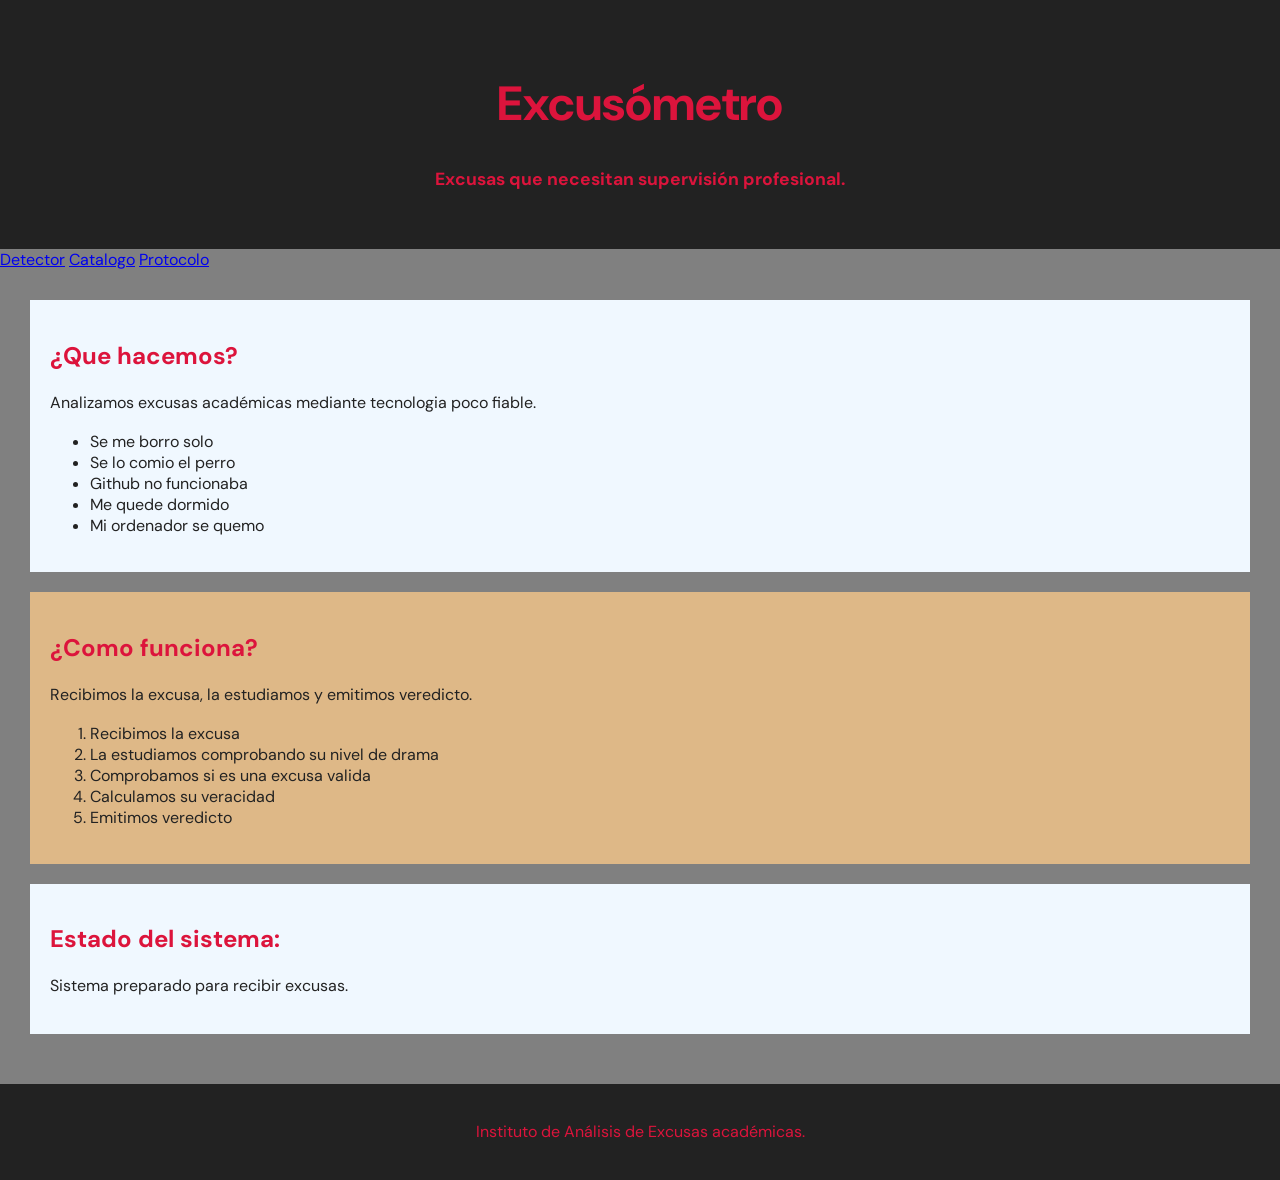
==== index.html @ 2fea62fc "05-10-2026" ====
<!DOCTYPE html>
<html lang="en">

<head>
    <meta charset="UTF-8">
    <meta name="viewport" content="width=device-width, initial-scale=1.0">
    <meta name="description" content="Sistema para detectar excusas de alumnos">
    <meta name="keywords" content="excusas, estudiantes, detector, excusómetro">
    <link rel="shortcut icon" href="img/car-solid-full.svg" type="image/x-icon">
    <link rel="stylesheet" href="style.css">
    <title>Excusómetro</title>
</head>

<body>

    <header>
        <h1>Excusómetro</h1>
        <p>Excusas que necesitan supervisión profesional.</p>

    </header>

    <nav>
        <a href="#">Detector</a>
        <a href="#">Catalogo</a>
        <a href="#">Protocolo</a>
    </nav>

    <main>
        <section>
            <h2>¿Que hacemos?</h2>
            <p>Analizamos excusas académicas mediante tecnologia poco fiable.</p>
            <ul>
                <li>Se me borro solo</li>
                <li>Se lo comio el perro</li>
                <li>Github no funcionaba</li>
                <li>Me quede dormido</li>
                <li>Mi ordenador se quemo</li>
            </ul>
        </section>
        <section class="como">
            <h2>¿Como funciona?</h2>
            <p>Recibimos la excusa, la estudiamos y emitimos veredicto.</p>
            <ol>
                <li>Recibimos la excusa</li>
                <li>La estudiamos comprobando su nivel de drama</li>
                <li>Comprobamos si es una excusa valida</li>
                <li>Calculamos su veracidad</li>
                <li>Emitimos veredicto</li>
            </ol>
        </section>
        <section>
            <h2>Estado del sistema:</h2>
            <p>Sistema preparado para recibir excusas.</p>
        </section>
    </main>

    <footer>
        <p>Instituto de Análisis de Excusas académicas.</p>
    </footer>

</body>

</html>
---- style.css ----
@import url('https://fonts.googleapis.com/css2?family=DM+Sans:ital,opsz,wght@0,9..40,100..1000;1,9..40,100..1000&display=swap');

body {
    background-color: grey;
    margin: 0;
    font-family: dm sans, sans-serif;
    color: #222;
}

main {
    padding: 30px;
    margin: auto;
}

header {
    padding: 40px;
    text-align: center;
    background-color: #222;
}


header p {
    color: crimson;
    font-size: 1.1rem;
    font-weight: bold;
}

h1 {
    color: crimson;
    font-size: 3em;

}

p {
    line-height: 1.5rem;

}

h2 {
    color: crimson;
    font-size: 1.5rem;

}

section {
    background-color: aliceblue;
    padding: 20px;
    margin-bottom: 20px;
}

.como {
    background-color: burlywood;
}

#comofunciona {
    background-color: azure;
}

footer {
    padding: 20px;
    text-align: center;
    background-color: #222;
    color: crimson;
}
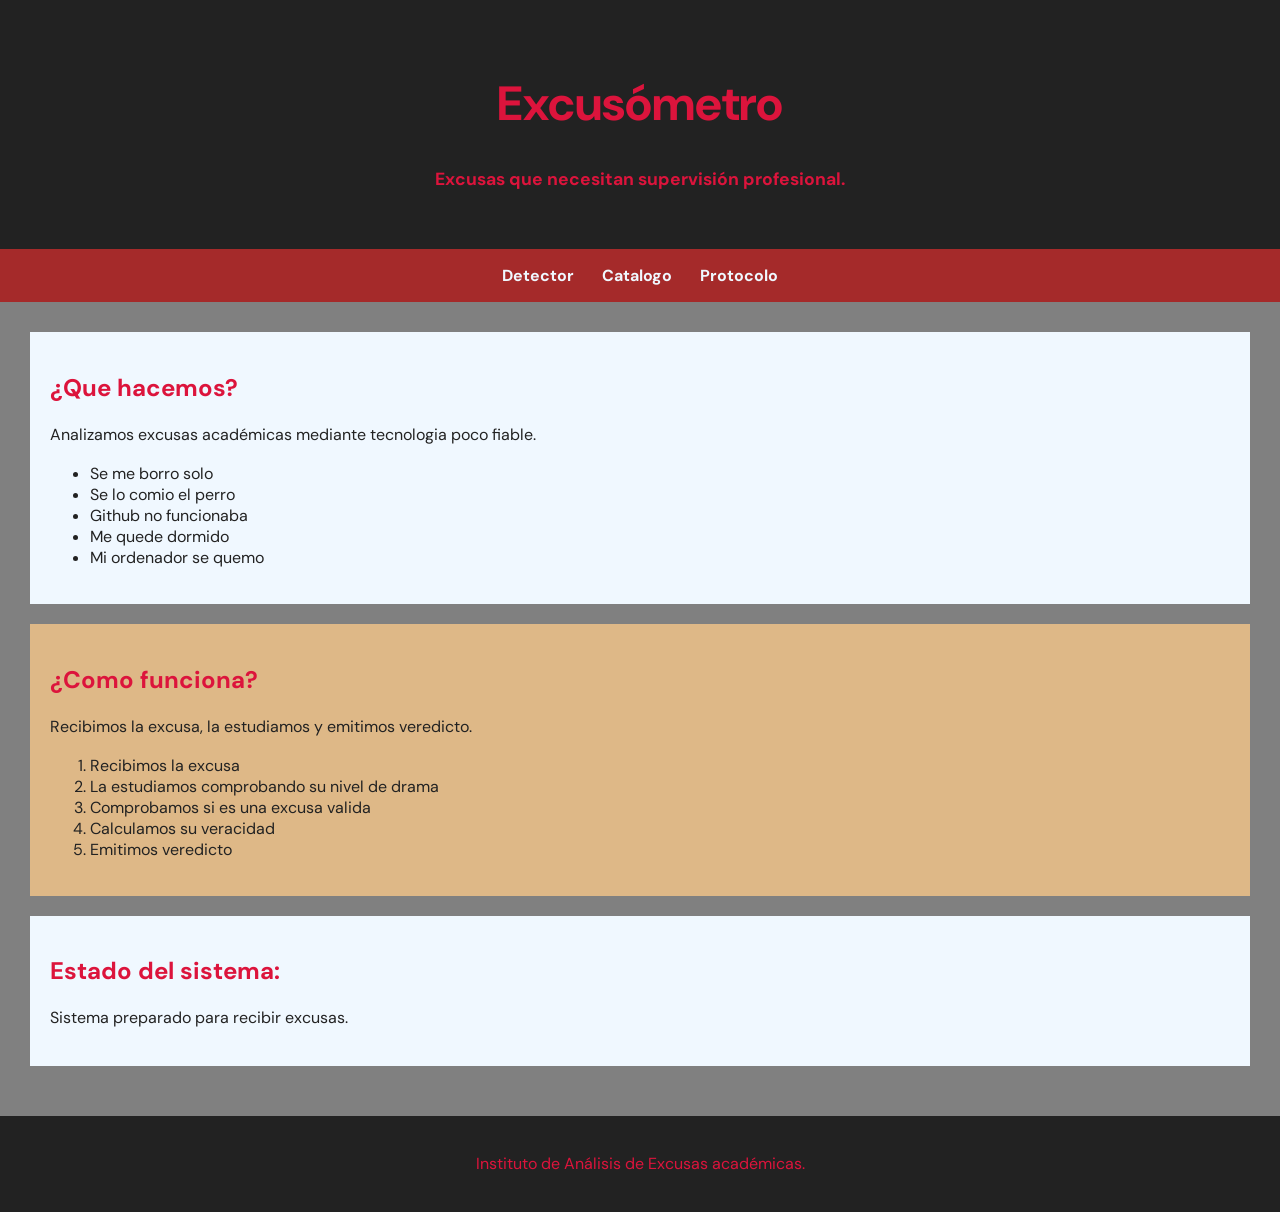
==== commit 18244b0b: "Nav + ancor" ====
--- a/index.html
+++ b/index.html
@@ -20,13 +20,13 @@
     </header>
 
     <nav>
-        <a href="#">Detector</a>
-        <a href="#">Catalogo</a>
-        <a href="#">Protocolo</a>
+        <a href="#que-hacemos">Detector</a>
+        <a href="#comou">Catalogo</a>
+        <a href="#protocolo">Protocolo</a>
     </nav>
 
     <main>
-        <section>
+        <section id="que-hacemos">
             <h2>¿Que hacemos?</h2>
             <p>Analizamos excusas académicas mediante tecnologia poco fiable.</p>
             <ul>
@@ -37,7 +37,7 @@
                 <li>Mi ordenador se quemo</li>
             </ul>
         </section>
-        <section class="como">
+        <section id="comou" class="como">
             <h2>¿Como funciona?</h2>
             <p>Recibimos la excusa, la estudiamos y emitimos veredicto.</p>
             <ol>
@@ -48,7 +48,7 @@
                 <li>Emitimos veredicto</li>
             </ol>
         </section>
-        <section>
+        <section id="protocolo">
             <h2>Estado del sistema:</h2>
             <p>Sistema preparado para recibir excusas.</p>
         </section>
--- a/style.css
+++ b/style.css
@@ -31,6 +31,24 @@
 
 }
 
+nav{
+    background-color: brown;
+    text-align: center;
+    padding: 16px;
+
+}
+
+nav a{
+    color: aliceblue;
+    font-weight: bold;
+    text-decoration: none;
+    margin: 0 12px;;
+}
+
+nav a:hover{
+    color:black;
+}
+
 p {
     line-height: 1.5rem;
 
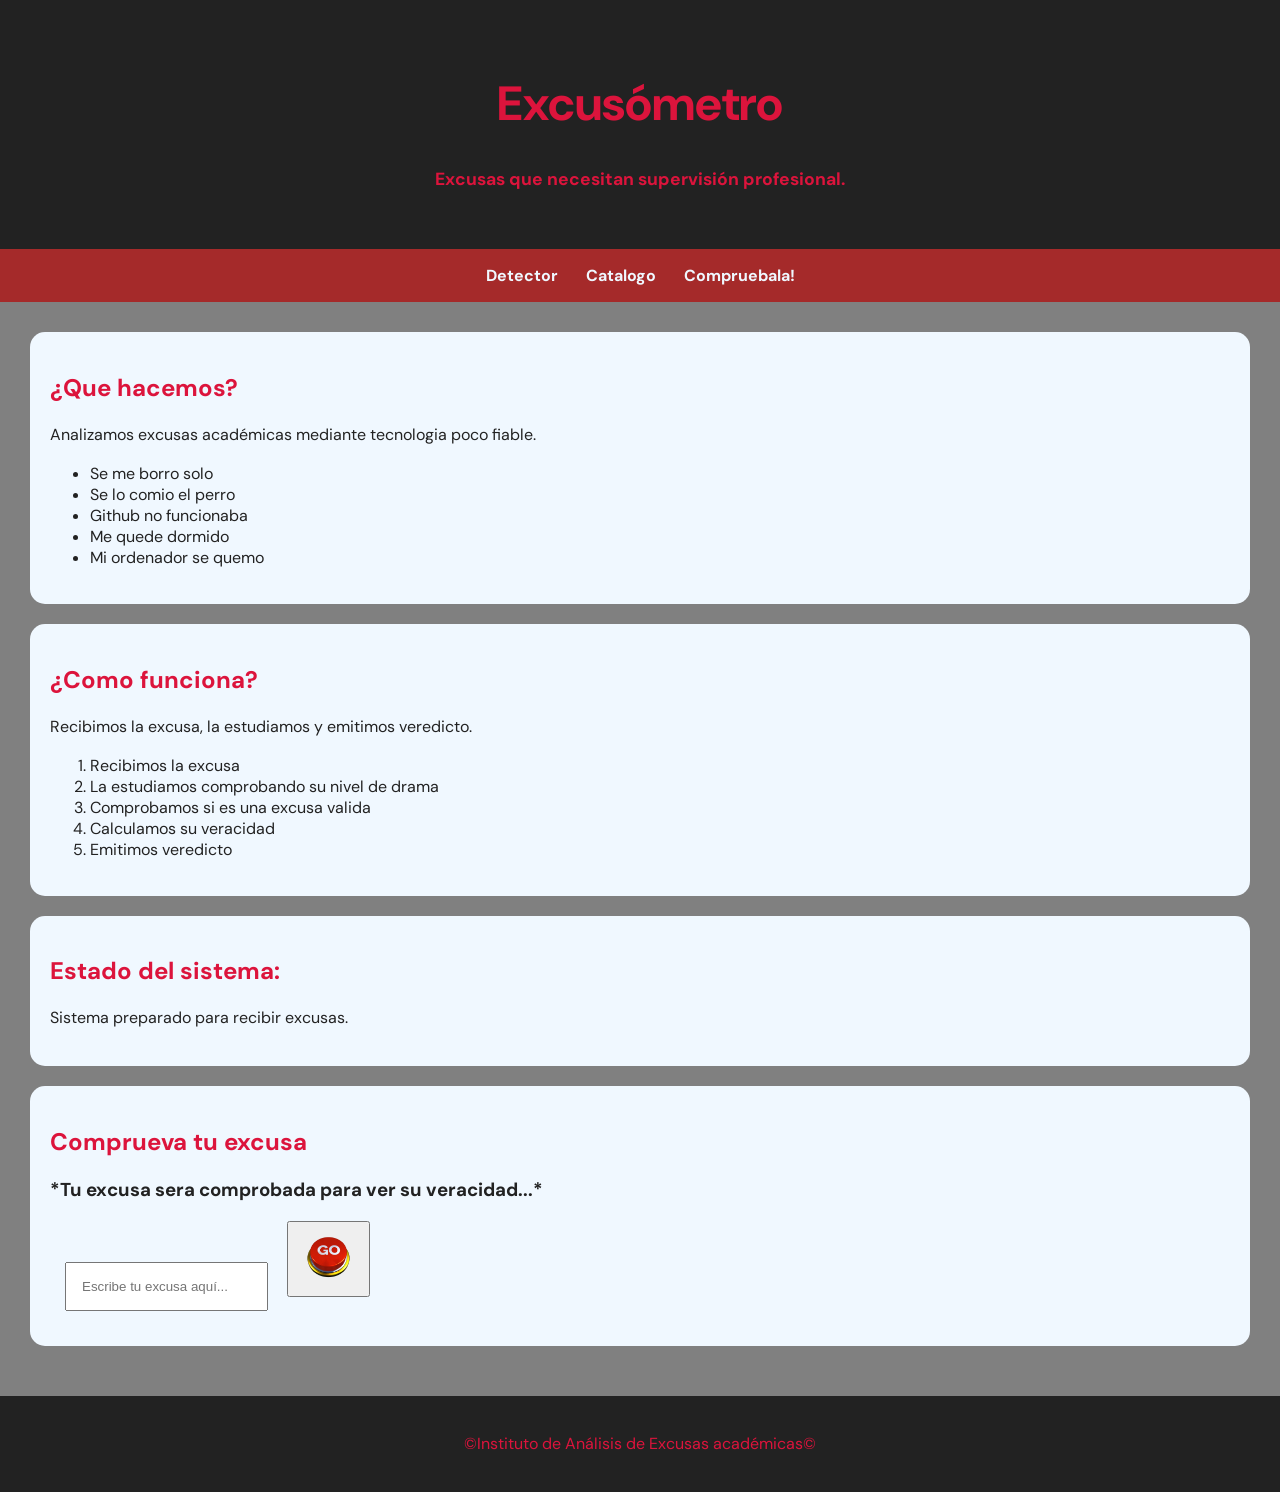
==== commit a8a684c8: "Detector de Excusas (funcional)" ====
--- a/index.html
+++ b/index.html
@@ -22,7 +22,7 @@
     <nav>
         <a href="#que-hacemos">Detector</a>
         <a href="#comou">Catalogo</a>
-        <a href="#protocolo">Protocolo</a>
+        <a href="#protocolo">Compruebala!</a>
     </nav>
 
     <main>
@@ -37,7 +37,7 @@
                 <li>Mi ordenador se quemo</li>
             </ul>
         </section>
-        <section id="comou" class="como">
+        <section id="comou">
             <h2>¿Como funciona?</h2>
             <p>Recibimos la excusa, la estudiamos y emitimos veredicto.</p>
             <ol>
@@ -52,10 +52,21 @@
             <h2>Estado del sistema:</h2>
             <p>Sistema preparado para recibir excusas.</p>
         </section>
+        <section id="boton">
+            <h2>Comprueva tu excusa</h2>
+            <h3>*Tu excusa sera comprobada para ver su veracidad...*</h3>
+            <input type="text" placeholder="Escribe tu excusa aquí...">
+           <a href="guess.html">
+        <button> <img src="./img/Boton rojo.png" alt="Boton detectaexcusas"></button>
+           </a>
+            
+           
+
+        </section>
     </main>
 
     <footer>
-        <p>Instituto de Análisis de Excusas académicas.</p>
+        <p>©Instituto de Análisis de Excusas académicas©</p>
     </footer>
 
 </body>
--- a/style.css
+++ b/style.css
@@ -64,12 +64,29 @@
     background-color: aliceblue;
     padding: 20px;
     margin-bottom: 20px;
+    border-radius: 15px;
 }
 
-.como {
-    background-color: burlywood;
+section img{
+    height: 5em;
+    width: 5em;
 }
 
+section input{
+    margin: 15px;
+    padding: 15px;
+}
+
+div img{
+    align-items: center;
+    height: 300px;
+    width: 300px;
+}
+
+.boton{
+    display: flex;
+    flex-direction: column;
+}
 #comofunciona {
     background-color: azure;
 }
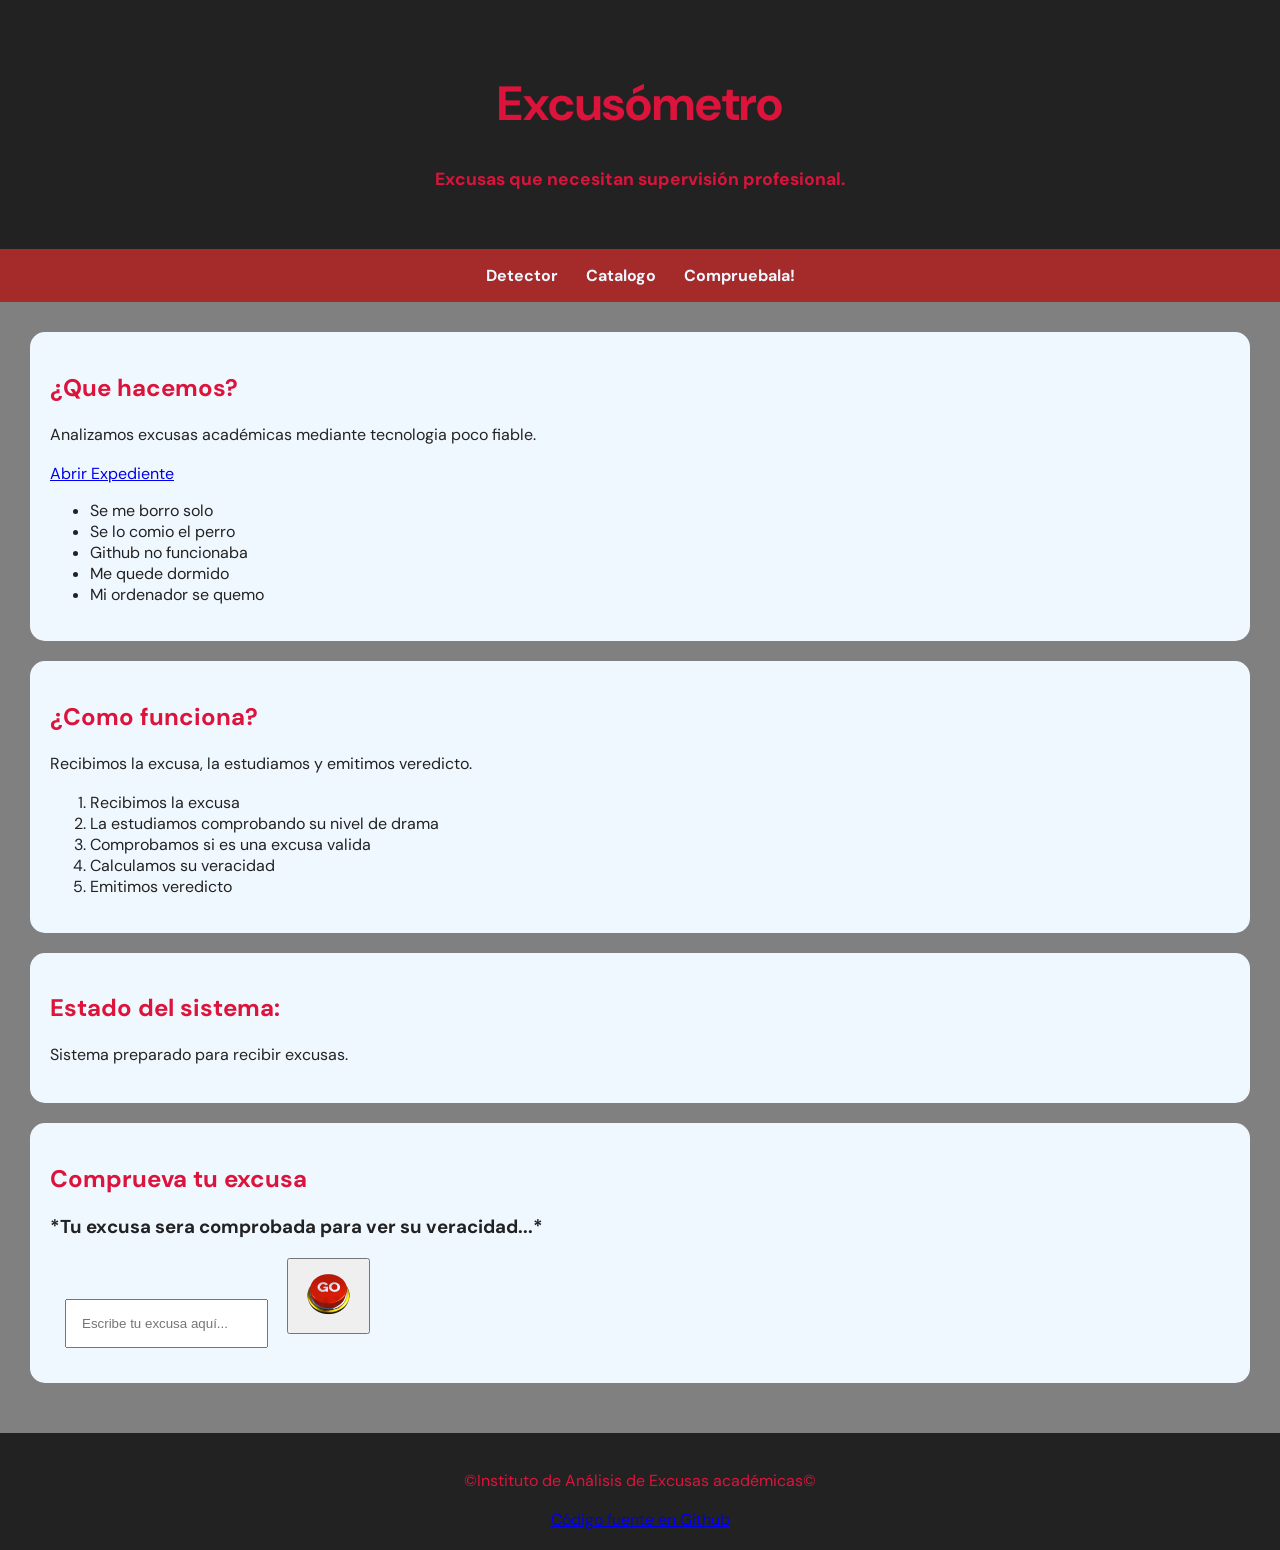
==== commit 500a398c: "A Completar" ====
--- a/index.html
+++ b/index.html
@@ -29,6 +29,7 @@
         <section id="que-hacemos">
             <h2>¿Que hacemos?</h2>
             <p>Analizamos excusas académicas mediante tecnologia poco fiable.</p>
+            <a href="paginas/expediente.html">Abrir Expediente</a>
             <ul>
                 <li>Se me borro solo</li>
                 <li>Se lo comio el perro</li>
@@ -56,17 +57,18 @@
             <h2>Comprueva tu excusa</h2>
             <h3>*Tu excusa sera comprobada para ver su veracidad...*</h3>
             <input type="text" placeholder="Escribe tu excusa aquí...">
-           <a href="guess.html">
-        <button> <img src="./img/Boton rojo.png" alt="Boton detectaexcusas"></button>
-           </a>
-            
-           
+            <a href="guess.html">
+                <button> <img src="./img/Boton rojo.png" alt="Boton detectaexcusas"></button>
+            </a>
+
+
 
         </section>
     </main>
 
     <footer>
         <p>©Instituto de Análisis de Excusas académicas©</p>
+        <a href="https://github.com/Paum08/MartinezPau_Excusometro/tree/desarollo" target="_blank">Código fuente en Github</a>
     </footer>
 
 </body>
--- a/style.css
+++ b/style.css
@@ -31,22 +31,23 @@
 
 }
 
-nav{
+nav {
     background-color: brown;
     text-align: center;
     padding: 16px;
 
 }
 
-nav a{
+nav a {
     color: aliceblue;
     font-weight: bold;
     text-decoration: none;
-    margin: 0 12px;;
+    margin: 0 12px;
+    ;
 }
 
-nav a:hover{
-    color:black;
+nav a:hover {
+    color: black;
 }
 
 p {
@@ -67,26 +68,27 @@
     border-radius: 15px;
 }
 
-section img{
+section img {
     height: 5em;
     width: 5em;
 }
 
-section input{
+section input {
     margin: 15px;
     padding: 15px;
 }
 
-div img{
+div img {
     align-items: center;
     height: 300px;
     width: 300px;
 }
 
-.boton{
+.boton {
     display: flex;
     flex-direction: column;
 }
+
 #comofunciona {
     background-color: azure;
 }
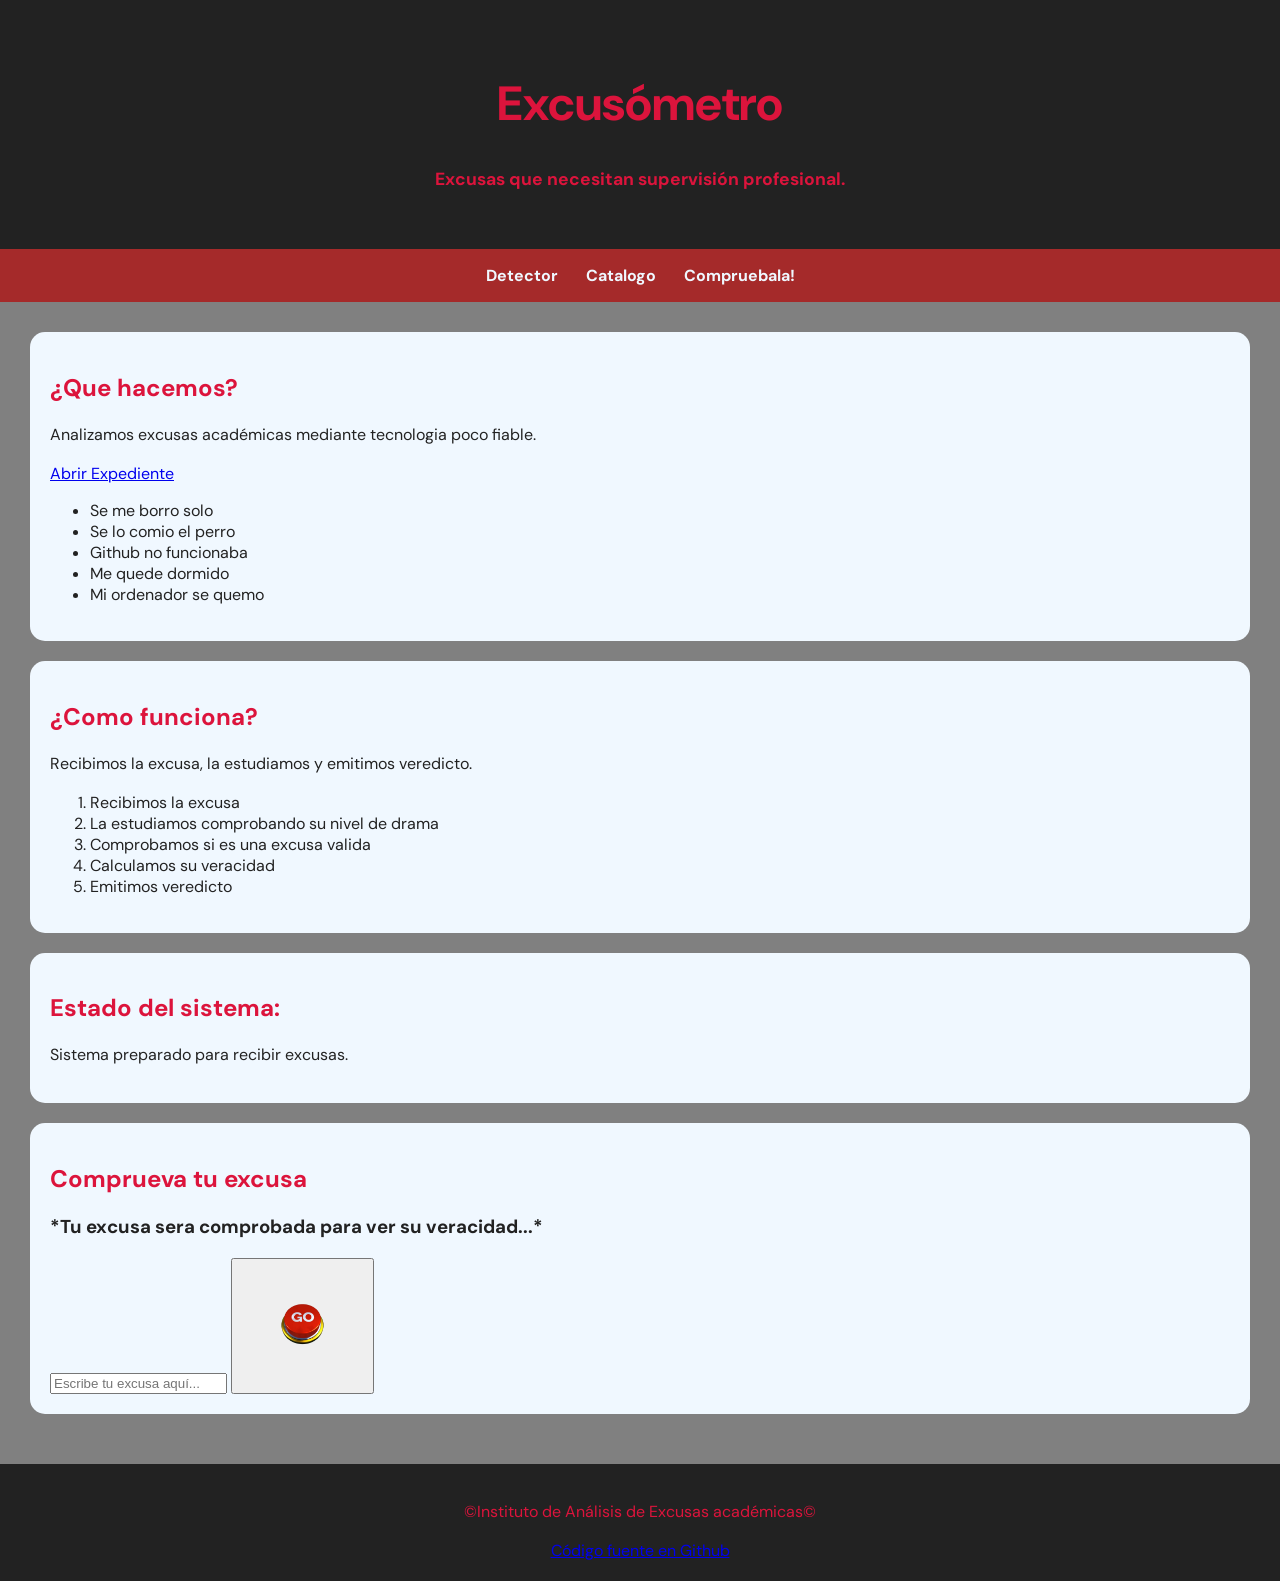
==== commit f509bcdb: "Intent de Iframe (Gone Bad)" ====
--- a/index.html
+++ b/index.html
@@ -58,7 +58,7 @@
             <h3>*Tu excusa sera comprobada para ver su veracidad...*</h3>
             <input type="text" placeholder="Escribe tu excusa aquí...">
             <a href="guess.html">
-                <button> <img src="./img/Boton rojo.png" alt="Boton detectaexcusas"></button>
+                <button> <img id="boton1" src="./img/Boton rojo.png" alt="Boton detectaexcusas"></button>
             </a>
 
 
--- a/style.css
+++ b/style.css
@@ -73,7 +73,7 @@
     width: 5em;
 }
 
-section input {
+#boton1 {
     margin: 15px;
     padding: 15px;
 }
@@ -98,4 +98,32 @@
     text-align: center;
     background-color: #222;
     color: crimson;
-}+}
+
+.evidencia{
+    background-color: burlywood;
+    padding: 1em;
+    margin: 1.5em 0;
+    border-width: 0.15em;
+    border-style: solid;
+    border-color: black;
+}
+
+.evidencias img{
+    width: 40%;
+    height: 50%;
+    display: block;
+}
+
+.evidencia figcaption{
+    margin-top: 0.75em;
+    font-size: 0.9em;
+    font-weight: 700;
+}
+
+.expediente header{
+    background-image: url(img/fondo.jpg);
+    background-size: cover;
+    background-position: center;
+}
+
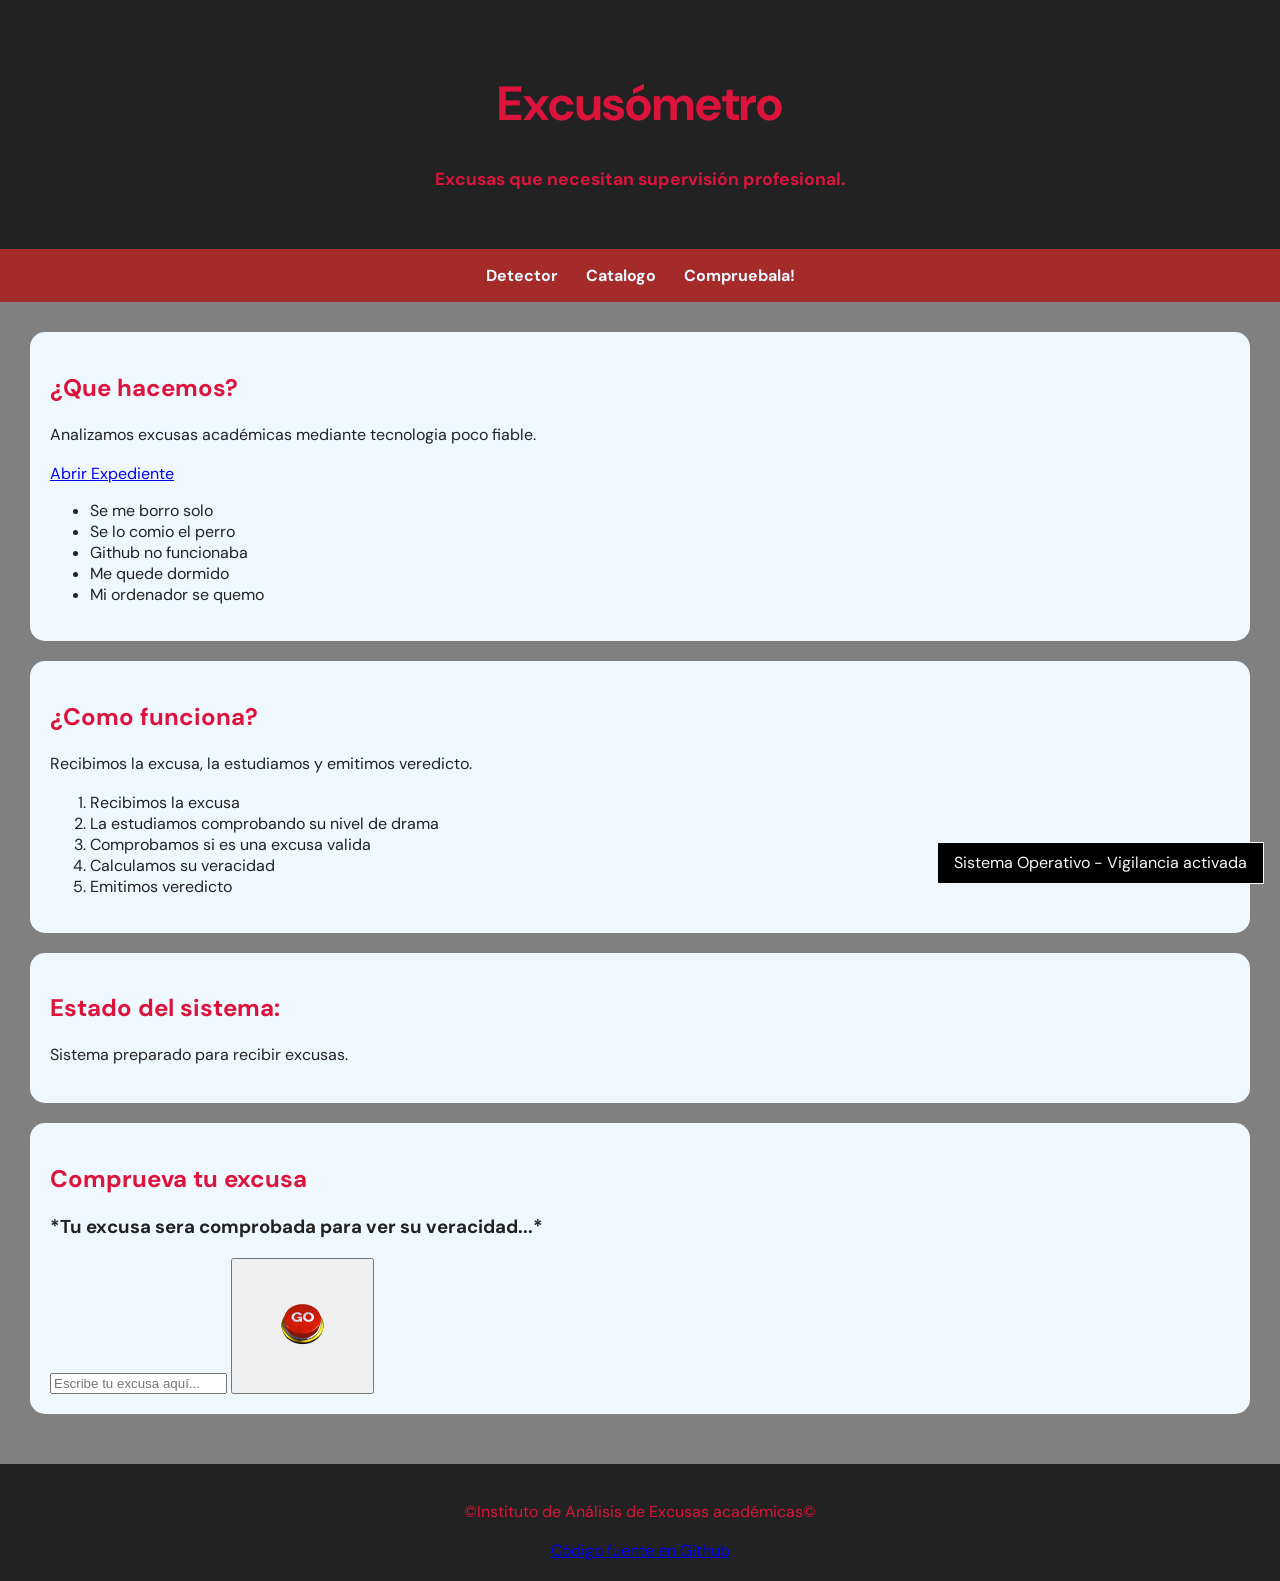
==== commit 2f8eef9c: "Position (a classe)" ====
--- a/index.html
+++ b/index.html
@@ -68,9 +68,12 @@
 
     <footer>
         <p>©Instituto de Análisis de Excusas académicas©</p>
-        <a href="https://github.com/Paum08/MartinezPau_Excusometro/tree/desarollo" target="_blank">Código fuente en Github</a>
+        <a href="https://github.com/Paum08/MartinezPau_Excusometro/tree/desarollo" target="_blank">Código fuente en
+            Github</a>
     </footer>
-
+    <div class="aviso-sistema">
+        Sistema Operativo - Vigilancia activada
+    </div>
 </body>
 
 </html>
--- a/style.css
+++ b/style.css
@@ -100,7 +100,7 @@
     color: crimson;
 }
 
-.evidencia{
+.evidencia {
     background-color: burlywood;
     padding: 1em;
     margin: 1.5em 0;
@@ -109,21 +109,109 @@
     border-color: black;
 }
 
-.evidencias img{
+.evidencias img {
     width: 40%;
     height: 50%;
     display: block;
 }
 
-.evidencia figcaption{
+.evidencia figcaption {
     margin-top: 0.75em;
     font-size: 0.9em;
     font-weight: 700;
 }
 
-.expediente header{
+.expediente header {
     background-image: url(img/fondo.jpg);
     background-size: cover;
     background-position: center;
 }
 
+.panel-estado {
+    margin-top: 1.5em;
+    display: flex;
+
+}
+
+.dato-estado {
+    background-color: aqua;
+    color: black;
+    padding: 1em;
+    margin-bottom: 0.75em;
+    border: 0.15em solid gold;
+    width: 100%;
+    box-sizing: border-box;
+    /* pregunta examen boxsizing */
+}
+
+.etiqueta {
+    font-weight: 700;
+    display: block;
+    font-size: 0.85em;
+    margin-bottom: .3em;
+
+}
+
+.valor {
+    color: crimson;
+    display: inline-block;
+    background-color: blue;
+    padding: .3em, 6em;
+    border: 0.1em solid:black;
+
+}
+
+.nivel-credibilidad {
+    display: inline-block;
+    background-color: blueviolet;
+    color: aqua;
+    padding: .3em .6em;
+    margin-left: .3em;
+}
+
+.grid-evidencias {
+    display: grid;
+    /* grid-template-columns:  1fr 1fr; */
+    grid-template-columns: repeat(2, 1fr);
+    gap: 1em;
+}
+
+.cabecera-expediente {
+    position: relative;
+
+}
+
+.sello-clasificado {
+    position: absolute;
+    top: 1em;
+    right: 1em;
+    background-color: crimson;
+    color: whitesmoke;
+    padding: 0.4em 0.7em;
+    border: 0.15em solid ghostwhite;
+    font-weight: 700;
+
+}
+
+.aviso-sistema {
+    position: fixed;
+    right: 1em;
+    bottom: 1em;
+    background-color: black;
+    color: ghostwhite;
+    padding: .6em 1em;
+    border: .1em solid ghostwhite;
+}
+
+.foto-caso {
+    width: 12em;
+    float: left;
+    margin-right: 1em;
+    margin-bottom: .5em;
+    border: .15em solid black;
+}
+
+.error {
+    overflow: hidden;
+
+}
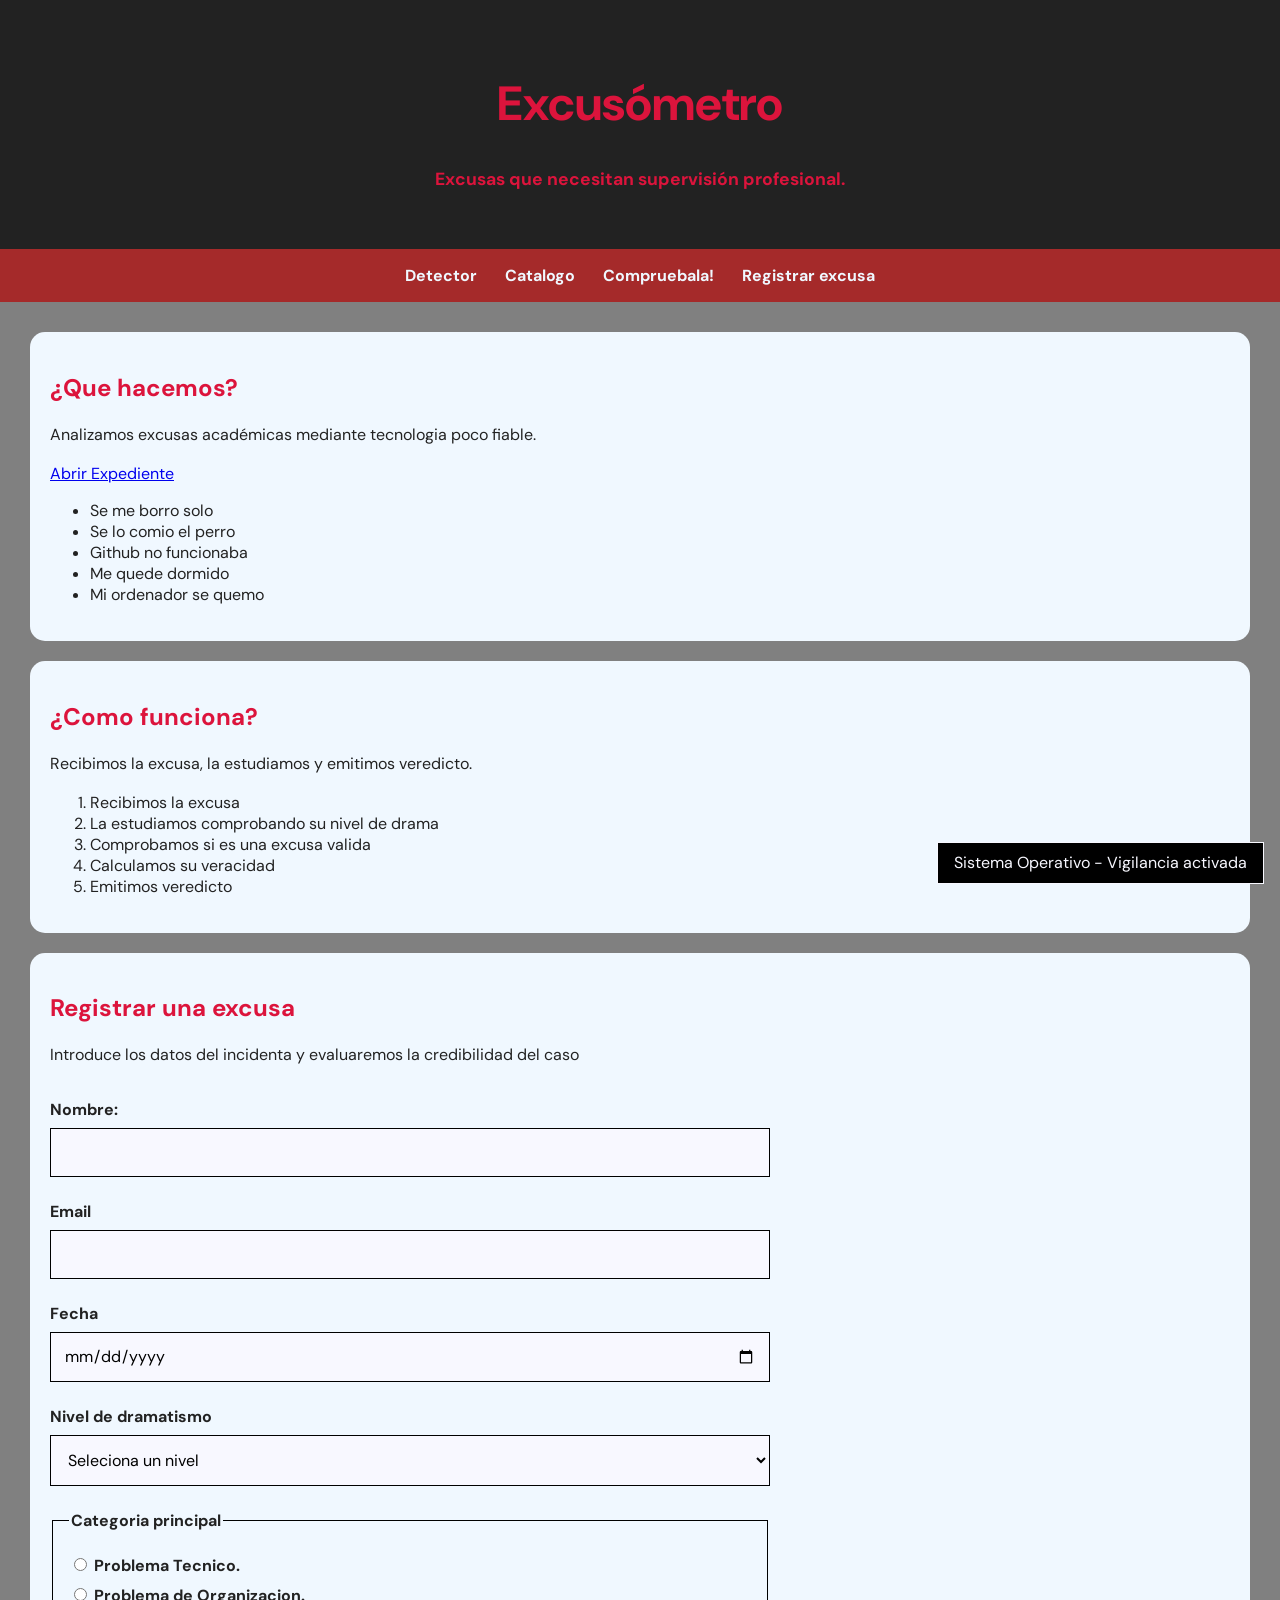
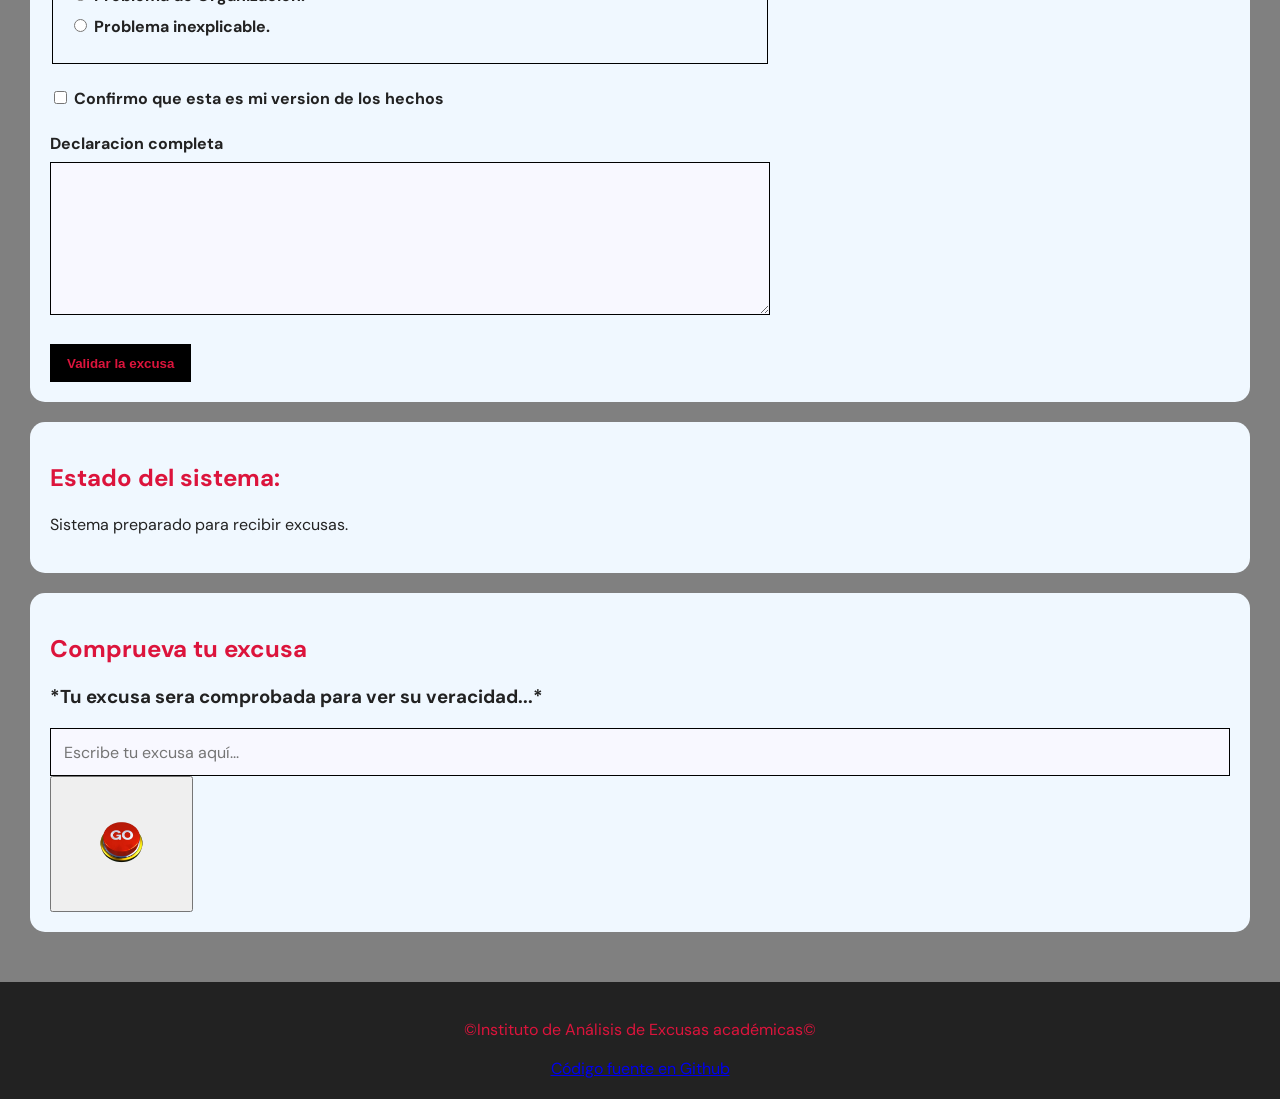
==== commit 32e55c94: "Clase formularios (Boriingg) :0" ====
--- a/index.html
+++ b/index.html
@@ -23,6 +23,7 @@
         <a href="#que-hacemos">Detector</a>
         <a href="#comou">Catalogo</a>
         <a href="#protocolo">Compruebala!</a>
+        <a href="#registro">Registrar excusa</a>
     </nav>
 
     <main>
@@ -48,6 +49,59 @@
                 <li>Calculamos su veracidad</li>
                 <li>Emitimos veredicto</li>
             </ol>
+        </section>
+        <section id="registro">
+            <h2>Registrar una excusa</h2>
+            <p>Introduce los datos del incidenta y evaluaremos la credibilidad del caso</p>
+            <form class="form-excusa" action="">
+                <div class="campo">
+                    <label for="nombre">Nombre:</label>
+                    <input id="nombre" type="text" required minlength="2" maxlength="15">
+                </div>
+                <div class="campo">
+                    <label for="email">Email</label>
+                    <input type="email" required id="email">
+                </div>
+                <div class="campo">
+                    <label for="fecha">Fecha</label>
+                    <input type="date" id="fecha" required>
+                </div>
+                <div class="campo">
+                    <label for="drama">Nivel de dramatismo</label>
+                    <select name="drama" id="drama" required>
+                        <option value="">Seleciona un nivel</option>
+                        <option value="bajo">Bajo</option>
+                        <option value="medio">Medio</option>
+                        <option value="alto">Alto</option>
+                    </select>
+                </div>
+                <fieldset class="campo">
+                    <legend>Categoria principal</legend>
+                    <label for="">
+                        <input type="radio" name="categoria" value="tecnica" required>
+                        Problema Tecnico.
+                    </label>
+                     <label for="">
+                        <input type="radio" name="categoria" value="Organizacion" required>
+                        Problema de Organizacion.
+                    </label>
+                     <label for="">
+                        <input type="radio" name="categoria" value="misterio" required>
+                        Problema inexplicable.
+                    </label>
+                </fieldset>
+                <div class="campo campo-check">
+                    <label for="">
+                        <input type="checkbox" name="declaracion" required> 
+                        Confirmo que esta es mi version de los hechos
+                    </label>
+                </div>
+                <div class="campo">
+                    <label for="excusa">Declaracion completa</label>
+                    <textarea id="excusa" rows="6" minlength="20" maxlength="500" required></textarea>
+                </div>
+                <button type="submit">Validar la excusa</button>
+            </form>
         </section>
         <section id="protocolo">
             <h2>Estado del sistema:</h2>
--- a/style.css
+++ b/style.css
@@ -214,4 +214,64 @@
 .error {
     overflow: hidden;
 
+}
+
+.form-excusa{
+    max-width: 45em;
+    margin-top: 2em;
+
+}
+
+.campo{
+    margin-bottom: 1.5em;
+
+}
+
+.campo > label, fieldset > legend{
+    display: block;
+    margin-bottom: 0.5em;
+    font-weight: bold;
+
+}
+
+input[type="text"], input[type="email"], input[type="date"], select, textarea{
+    width: 100%;
+    box-sizing: border-box;
+    padding: 0.8em;
+    background-color: ghostwhite;
+    color: black;
+    border: 0.12em solid black;
+    font: inherit;
+}
+
+textarea{
+    resize: vertical;
+
+}
+
+input:focus, select:focus, textarea:focus{
+    outline: 0.2em solid grey;
+    outline-offset: 0.15em;
+}
+
+fieldset.campo{
+    padding: 1em;
+    border: .12em solid black;
+
+
+}
+
+fieldset.campo label{
+    display: block;
+    margin-bottom: 0.6em;
+}
+
+.form-excusa button{
+    display: inline-block;
+    padding: 0.8em 1.2em;
+    background-color: black;
+    color: crimson;
+    border: 0.12em solid black;
+    font-weight: bold;
+    cursor: pointer;
 }
